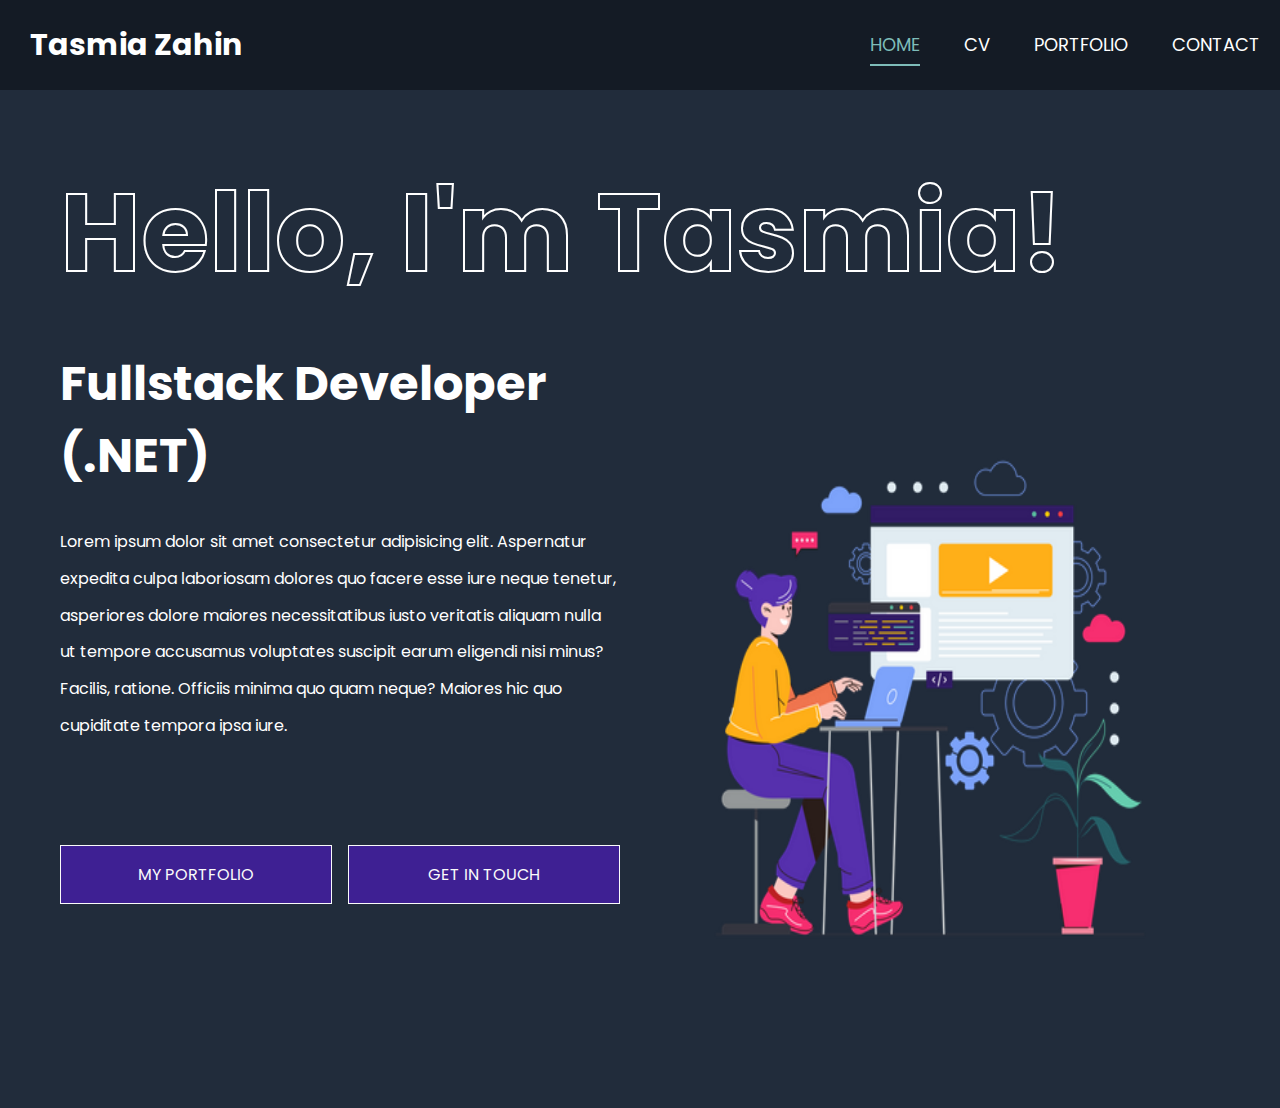
==== index.html @ 234c5c52 "initial commit" ====
<!DOCTYPE html>
<html lang="en">
  <head>
    <meta charset="UTF-8" />
    <meta http-equiv="X-UA-Compatible" content="IE=edge" />
    <meta name="viewport" content="width=device-width, initial-scale=1.0" />
    <title>My personal site</title>
    <link rel="stylesheet" href="css/style.css" />
    <link rel="stylesheet" href="https://cdnjs.cloudflare.com/ajax/libs/font-awesome/5.15.3/css/all.min.css"/>
  </head>
  <body>
    <header>
      <nav class="main-nav">
        <input type="checkbox" id="isChecked" />
        <label for="isChecked" class="menu-btn">
          <i class="fas fa-bars"></i>
        </label>
        <a href="index.html" class="logo">Tasmia Zahin</a>
        <ul class="navlinks">
          <li><a href="index.html" class="active">Home</a></li>
          <li><a href="cv.html">CV</a></li>
          <li><a href="portfolio.html">Portfolio</a></li>
          <li><a href="contact.html">Contact</a></li>
        </ul>
      </nav>
    </header>

      <!-- Home Section -->
    <div class="main__section">
        <div class="main__container">
          <h1>Hello, I'm Tasmia!</h1>
          <div class="main__content">
            <div class="main__text">
              <h2>
                Fullstack Developer (.NET)
              </h2>
              <p>
                Lorem ipsum dolor sit amet consectetur adipisicing elit. Aspernatur expedita culpa laboriosam dolores quo facere esse iure neque tenetur, asperiores dolore maiores necessitatibus iusto veritatis aliquam nulla ut tempore accusamus voluptates suscipit earum eligendi nisi minus? Facilis, ratione. Officiis minima quo quam neque? Maiores hic quo cupiditate tempora ipsa iure.
              </p>
              <div class="buttons">
                <a href="portfolio.html">my portfolio</a>
                <a href="contact.html">get in touch</a>
              </div>
            </div>
            <div class="main__image">
              <img src="img/developer-avater.png" alt="women developer" class="main__img" />
            </div>
          </div>
        </div>
      </div>
  </body>
</html>
---- css/style.css ----
@import url('https://fonts.googleapis.com/css2?family=Poppins:wght@200;300;400;500;600;700&display=swap');
*{
  margin: 0;
  padding: 0;
  box-sizing: border-box;
  font-family: "Poppins" , sans-serif;
}

body {
  margin: 0;
  padding: 0;
  background-color: #212c3b;
}

header {
  background-color: #141b25;
}

/*Navigation bar*/
.main-nav {
  height: 90px;
}

.logo {
  color: white;
  line-height: 90px;
  font-size: 30px;
  font-weight: bold;
  text-decoration: none;
  margin-left: 30px;
}

.navlinks {
  list-style: none;
  float: right;
  line-height: 90px;
  margin: 0;
  padding: 0;
}

.navlinks li {
  display: inline-block;
  margin: 0 20px;
}

.navlinks li a {
  color: white;
  text-decoration: none;
  font-size: 18px;
  text-transform: uppercase;
  transition: all 0.3s linear 0s;
}

.navlinks li a:hover {
  color: #7ebcb9;
  padding-bottom: 7px;
  border-bottom: 2px solid #7ebcb9;
}

.menu-btn {
  color: white;
  font-size: 25px;
  float: right;
  line-height: 90px;
  margin-right: 40px;
  cursor: pointer;
  display: none;
} 

#isChecked {
  display: none;
}

li a.active {
  color: #7ebcb9;
  padding-bottom: 7px;
  border-bottom: 2px solid #7ebcb9;
}

/*container*/

.container {
  width: 70%;
  background: #fff;
  border-radius: 6px;
  padding: 40px;
  margin-right: auto;
  margin-left: auto;
  margin-top:40px;
  margin-bottom: 100px;
  display:flex;
  justify-content: space-between;
}

.heading {
  margin-bottom: 30px;
}
.heading .title {
  text-align: center;
  font-size: 2.4rem;
  line-height: 2.4rem;
}

.separator {
  background: #df7861;
  width: 150px;
  height: 2px;
  margin: 1rem auto;
}

/* Home page */
.main__section {
  padding: 60px 60px;
  color: #fff;
}

.main__container {
  display: flex;
  flex-direction: column;
  justify-content: flex-start;
}

.main__container h1 {
  font-size: 110px;
  color: black;
  -webkit-text-fill-color: transparent; /* Will override color (regardless of order) */
  -webkit-text-stroke-width: 2px;
  -webkit-text-stroke-color: #fff;
  margin-bottom: 32px;
}

.main__content {
  display: grid;
  grid-template-columns: 1fr 1fr;
  grid-template-rows: 700px;
}

.main__text {
  padding-right: 20px;
}

.main__text h2 {
  font-size: 48px;
  line-height: 1.5;
  margin-bottom: 32px;
}

.main__text p {
 line-height: 2.3;
}

.main__image {
  display: flex;
  justify-content: center;
}

.main__img {
 width: 100%;
}

.buttons {
  display: flex;
  margin-top: 100px;
}

.buttons a:first-child {
  margin-right: 1rem;
}

.buttons a{
  width: 100%;
  padding: 1rem;
  border: 1px solid #fafafa;
  color: #fafafa;
  text-align: center;
  text-transform: uppercase;
  font-size: 1rem;
  background: #3e2093;
  text-decoration: none;
}

.buttons a:hover{
  background: #5029bc;
}

/*Conact page*/
.content{
  display: flex;
  align-items: center;
  justify-content: space-between;
  margin:20px
}
.content .left-side{
  width: 35%;
  height: 100%;
  display: flex;
  flex-direction: column;
  align-items: center;
  justify-content: center;
  margin-top: 15px;
}


.left-side .details{
  margin: 14px;
  text-align: center;
}
.left-side .details i{
  font-size: 30px;
  color: #3e2093;
  margin-bottom: 10px;
}

.details .topic{
  font-size: 18px;
  font-weight: 500;
}
.details .text{
  font-size: 14px;
  color: #afafb6;
}
.content .right-side{
  width: 63%;
  margin-left: 75px;
}
.right-side .topic-text{
  font-size: 23px;
  font-weight: 600;
  color: #3e2093;
}
.right-side .input-box{
  height: 50px;
  width: 100%;
  margin: 12px 0;
}
input,textarea{
  height: 100%;
  width: 100%;
  border: none;
  outline: none;
  font-size: 16px;
  background: #F0F1F8;
  border-radius: 6px;
  padding: 0 15px;
}
.message-box{
  min-height: 110px;
}
.button{
  display: inline-block;
  margin-top: 12px;
}
input[type="button"]{
  color: #fff;
  font-size: 18px;
  outline: none;
  border: none;
  padding: 8px 16px;
  border-radius: 6px;
  background: #3e2093;
  cursor: pointer;
  transition: all 0.3s ease;
}
.button input[type="button"]:hover{
  background: #5029bc;
}

/*CV page*/
i {
	margin-right:15px;
	margin-left:10px;
  font-size: 20px;
  color: #3e2093;
  margin-bottom: 10px;
}
hr {
	width: 95%;
	border:0;
	border-top:1px solid #df7861;
  margin: 0 auto; 
}
.box-shadow {
	box-shadow: 5px 5px 5px grey;
	}

.container .left-col {
	background-color: whitesmoke;
	width: 35%;
}
.profile{
    overflow: hidden;
    text-align: center;
    padding: 25px;
}
.profile-img{       
    width: 250px;
    height: 250px;
    left: 50%;
    top: 50%;
    border-radius: 50%;
}
.title h1 {
	font-weight: 600;
  text-align: center;
}

.title h3 {
	font-weight: 500;
  text-align: center;
}
.about {
	width: 95%;
	margin:0 auto;
	margin-top:30px;
  padding-bottom:10px;
}

.about p{
  font-size: 17px;
  margin-bottom: 10px;
}

.skills {
	width: 95%;
	margin:0 auto;
    margin-bottom: 30px;
}
.skills h2 {
	font-weight: 400;
	font-size: 1.5rem;
    padding-top:20px;
}

.skills p {
    padding-top:5px;
	padding-left: 15px;
} 


.right-col {
	background-color: whitesmoke;
	width: 63%;
}
.right-col h1 {
	font-size:1.5rem;
	margin-top: 1rem;
	margin-bottom: 1rem;
}
.right-col h2 {
	font-size:1.2rem;
}
.cv-content {
	width: 95%;
	margin:0 auto;
}
.cv-content .date {
	color:#df7861;
}
.footer {
	width: 100%;
	text-align:center;
  margin: 30px 0;
}

/*Portfolio page*/

.portfolio-content {
  padding: 2%;
  flex: 1 1 90%;
} 
.portfolio {
  display: grid;
  height: 100%;
  grid-template-rows: repeat(6, 150px);
  grid-template-columns: repeat(4, 1fr);
  grid-gap: 20px;
}

.portfolio-item {
  background: #3e2093;
  display: flex;
  justify-content: left;
  align-items: center;
  grid-row: span 2;
  grid-column: span 2;
}

.portfolio-item.project1{
  background-image: url("/img/blog.png");
}

.portfolio-item.project2{
  background-image: url("/img/responsive.png");
}
.item-details{
  letter-spacing: .2rem;
  padding :30px;
}

.item-details a{
  color: lightgray;
  text-decoration: none;
}
  
.portfolio-item a:hover {
  color: #7ebcb9;
  text-shadow: 0 0 5px rgba(0, 0, 0, 0.85);
}


@media (max-width: 820px) {
  /*Navigation bar*/
  .navlinks {
    position: fixed;
    width: 100%;
    height: 100vh;
    text-align: center;
    background: #222831;
    right: -100%;
    transition: all 0.5s;
  }

  .navlinks li {
    display: block;
  }

  .navlinks li a {
    font-size: 20px;
  }

  .navlinks li a:hover {
    border-bottom: none;
  }
  .menu-btn {
    display: block;
  }

  #isChecked:checked ~ .navlinks {
    right: 0;
  }
  /*Home page*/
  .main__section {
    padding: 30px;
  }
  .main__content {
    grid-template-columns: 1fr;
    grid-template-rows: 1fr;
  }

  .main__image {
    margin-top: 40px;
  }

  .main__container h1 {
    font-size: 70px;
  }
  .main__text h2 {
    font-size: 32px;
  }

  .main__img {
    width: 100%;
    height: 100%;
  }

  .buttons {
        display: flex;
        margin-top: 40px;
    }
  /*CV page*/
  .container {
    margin: 0;
		flex-direction: column;
    width: 100%;
    padding: 10px;
	}
	.container .left-col,
	.container .right-col {
		margin-bottom: 1em;
		width: 100%;
	}

  .skills h2 {
      font-weight: 400;
      font-size: 1.5rem;
  }

  .skills p {
      padding-top:50px;
      padding-left: 15px;
  } 
  
  /*Conact page*/
  .content{
    flex-direction: column-reverse;
  }
 .content .left-side{
   width: 100%;
   flex-direction: row;
   justify-content: center;
   flex-wrap: wrap;
 }
 .content .right-side{
   width: 100%;
   margin-left: 0;
 }
 /*Portfolio page*/
 .portfolio {
    grid-template-rows: repeat(12, 150px);
    grid-template-columns: repeat(2, 1fr);
  }
}

@media (max-width: 350px) {
  .logo {
    margin-left: 15px;
    font-size: 25px;
  }

  .menu-btn {
    margin-right: 15px;
    font-size: 25px;
  }
  
}
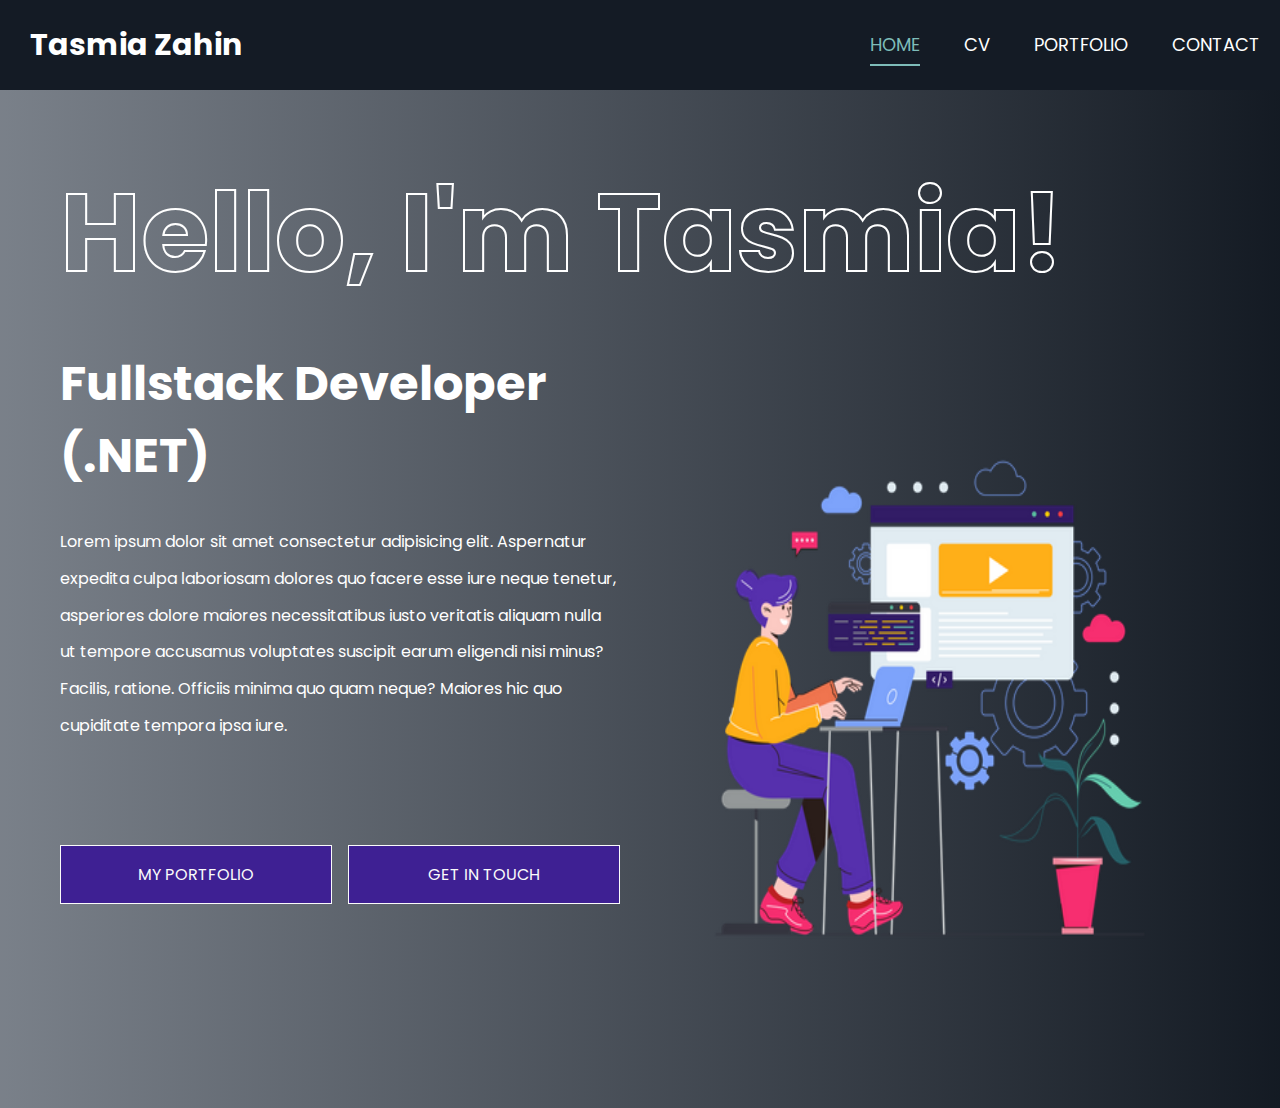
==== commit ca84e987: "Added animation to main page  background" ====
--- a/index.html
+++ b/index.html
@@ -7,6 +7,33 @@
     <title>My personal site</title>
     <link rel="stylesheet" href="css/style.css" />
     <link rel="stylesheet" href="https://cdnjs.cloudflare.com/ajax/libs/font-awesome/5.15.3/css/all.min.css"/>
+    <style>
+      body {
+        background: #212c3b;
+        background-image: linear-gradient(to right, rgba(255, 255, 255, 0.4), rgba(0,0,0,0.4));
+      }
+      body:hover {
+        animation-name: background;
+        animation-duration: 4s; 
+      }
+      @keyframes background {
+        0% {
+          background-color: #3e2093;
+        }
+        25% {
+          background-color: #6962d5;
+        }
+        50% {
+          background-color: #7169bb;
+        }
+        75% {
+          background-color: #667598;
+        }
+        100% {
+          background-color: #3d5393;
+        }
+      }
+    </style>
   </head>
   <body>
     <header>
@@ -27,6 +54,8 @@
 
       <!-- Home Section -->
     <div class="main__section">
+      
+
         <div class="main__container">
           <h1>Hello, I'm Tasmia!</h1>
           <div class="main__content">
--- a/css/style.css
+++ b/css/style.css
@@ -356,6 +356,9 @@
 .cv-content .date {
 	color:#df7861;
 }
+.cv-content .program{
+  padding-bottom: 20px;;
+}
 .footer {
 	width: 100%;
 	text-align:center;
@@ -385,13 +388,6 @@
   grid-column: span 2;
 }
 
-.portfolio-item.project1{
-  background-image: url("/img/blog.png");
-}
-
-.portfolio-item.project2{
-  background-image: url("/img/responsive.png");
-}
 .item-details{
   letter-spacing: .2rem;
   padding :30px;
@@ -405,6 +401,77 @@
 .portfolio-item a:hover {
   color: #7ebcb9;
   text-shadow: 0 0 5px rgba(0, 0, 0, 0.85);
+}
+
+/*Modal sections*/
+/* The Modal (background) */
+.modal {
+  display: none; /* Hidden by default */
+  position: fixed; /* Stay in place */
+  z-index: 1; /* Sit on top */
+  padding-top: 100px; /* Location of the box */
+  left: 0;
+  top: 0;
+  width: 100%; /* Full width */
+  height: 100%; /* Full height */
+  overflow: auto; /* Enable scroll if needed */
+  background-color: rgb(0,0,0); /* Fallback color */
+  background-color: rgba(0,0,0,0.4); /* Black w/ opacity */
+}
+
+/* Modal Content */
+.modal-content {
+  position: relative;
+  background-color: #fefefe;
+  margin: auto;
+  padding: 0;
+  border: 1px solid #888;
+  width: 80%;
+  box-shadow: 0 4px 8px 0 rgba(0,0,0,0.2),0 6px 20px 0 rgba(0,0,0,0.19);
+  -webkit-animation-name: animatetop;
+  -webkit-animation-duration: 0.4s;
+  animation-name: animatetop;
+  animation-duration: 0.4s
+}
+
+/* Add Animation */
+@-webkit-keyframes animatetop {
+  from {top:-300px; opacity:0} 
+  to {top:0; opacity:1}
+}
+
+@keyframes animatetop {
+  from {top:-300px; opacity:0}
+  to {top:0; opacity:1}
+}
+
+/* The Close Button */
+.close {
+  color: white;
+  float: right;
+  font-size: 28px;
+  font-weight: bold;
+}
+
+.close:hover,
+.close:focus {
+  color: #000;
+  text-decoration: none;
+  cursor: pointer;
+}
+
+.modal-header {
+  padding: 10px 16px;
+  background-color: #3e2093;
+  color: white;
+}
+
+.modal-body {padding: 30px;}
+
+.modal-footer {
+  padding: 10px 16px;
+  background-color: #3e2093;
+  color: white;
 }
 
 
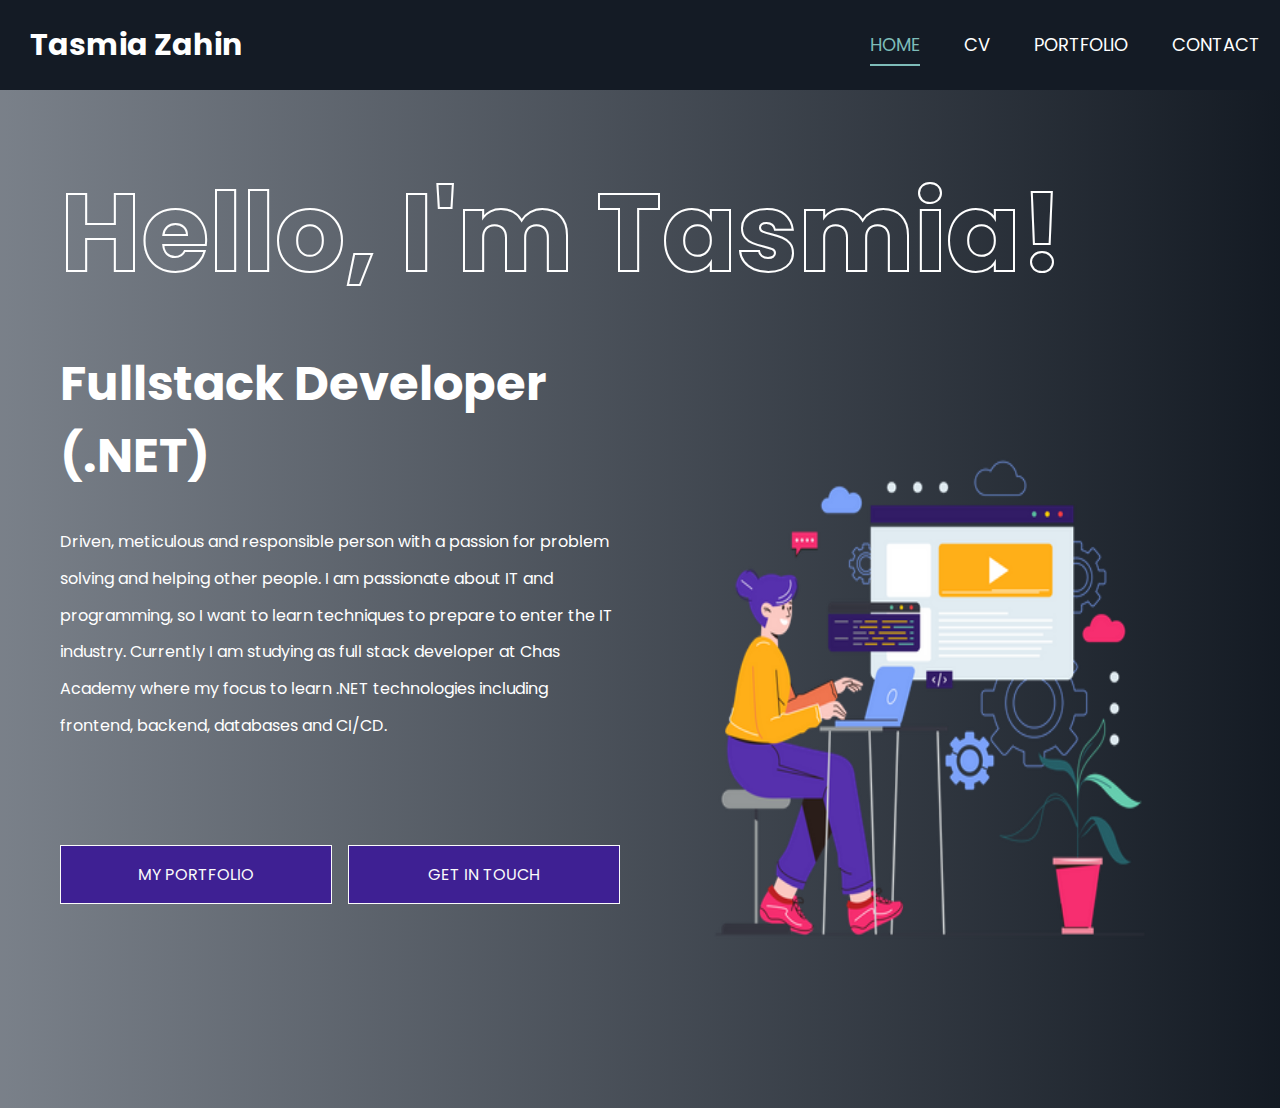
==== commit 519b2cc6: "replace lorem text" ====
--- a/index.html
+++ b/index.html
@@ -14,7 +14,7 @@
       }
       body:hover {
         animation-name: background;
-        animation-duration: 4s; 
+        animation-duration: 10s; 
       }
       @keyframes background {
         0% {
@@ -33,6 +33,12 @@
           background-color: #3d5393;
         }
       }
+      @media(max-width: 820px) {
+        body:hover {
+          animation-name: background;
+          animation-duration: 10s; 
+        }
+      }     
     </style>
   </head>
   <body>
@@ -64,7 +70,7 @@
                 Fullstack Developer (.NET)
               </h2>
               <p>
-                Lorem ipsum dolor sit amet consectetur adipisicing elit. Aspernatur expedita culpa laboriosam dolores quo facere esse iure neque tenetur, asperiores dolore maiores necessitatibus iusto veritatis aliquam nulla ut tempore accusamus voluptates suscipit earum eligendi nisi minus? Facilis, ratione. Officiis minima quo quam neque? Maiores hic quo cupiditate tempora ipsa iure.
+                Driven, meticulous and responsible person with a passion for problem solving and helping other people. I am passionate about IT and programming, so I want to learn techniques to prepare to enter the IT industry. Currently I am studying as full stack developer at Chas Academy where my focus to learn .NET technologies including frontend, backend, databases and CI/CD.
               </p>
               <div class="buttons">
                 <a href="portfolio.html">my portfolio</a>
